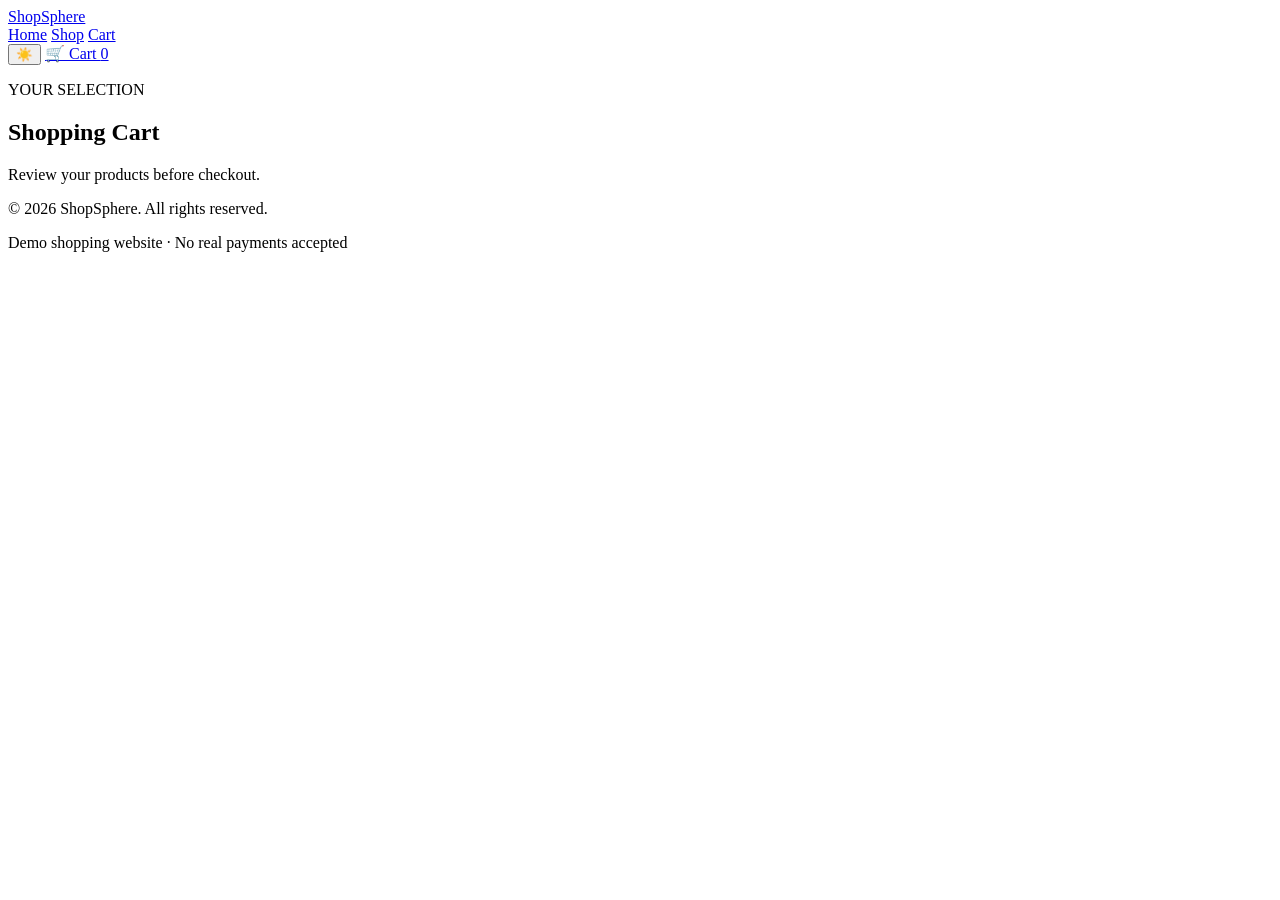
==== cart.html @ d8e747f8 "Initial ShopSphere project upload" ====
<!DOCTYPE html>
<html lang="en">
<head>
    <meta charset="UTF-8">
    <meta name="viewport" content="width=device-width, initial-scale=1.0">
    <title>Shopping Cart | ShopSphere</title>
    <link rel="stylesheet" href="css/style.css">
</head>
<body>

<div class="app-container">

    <header class="header">
        <a href="index.html" class="logo">Shop<span>Sphere</span></a>

        <nav class="main-nav">
            <a href="index.html">Home</a>
            <a href="shop.html">Shop</a>
            <a href="cart.html" class="active">Cart</a>
        </nav>

        <div class="header-actions">
            <button id="theme-toggle" class="theme-toggle" aria-label="Toggle theme">☀️</button>
            <a href="cart.html" class="cart-link">
                🛒 Cart <span id="cart-count">0</span>
            </a>
        </div>
    </header>

    <main class="cart-page">

        <section class="shop-heading">
            <p class="section-label">YOUR SELECTION</p>
            <h1>Shopping Cart</h1>
            <p>Review your products before checkout.</p>
        </section>

        <section class="cart-wrapper">

            <div id="empty-cart" class="empty-cart" hidden>
                <span>🛍️</span>
                <h2>Your cart is empty</h2>
                <p>You haven't added any products yet.</p>
                <a href="shop.html" class="primary-button">
                    Explore Products
                </a>
            </div>

            <div id="cart-content" class="cart-content" hidden>

                <div class="cart-table-container">
                    <table class="cart-table">
                        <thead>
                            <tr>
                                <th>Product</th>
                                <th>Price</th>
                                <th>Quantity</th>
                                <th>Total</th>
                                <th>Action</th>
                            </tr>
                        </thead>

                        <tbody id="cart-items">
                            <!-- Cart products generated by JavaScript -->
                        </tbody>
                    </table>
                </div>

                <div class="cart-summary">

                    <h3>Order Summary</h3>

                    <div class="summary-row">
                        <span>Subtotal</span>
                        <span id="subtotal">₹0</span>
                    </div>

                    <div class="summary-row">
                        <span>Delivery Fee</span>
                        <span id="delivery-fee">₹0</span>
                    </div>

                    <div class="summary-row grand-total">
                        <span>Grand Total</span>
                        <span id="grand-total">₹0</span>
                    </div>

                    <p class="delivery-note">
                        Free delivery on orders of ₹500 or more.
                    </p>

                    <button id="checkout-button" class="checkout-button">
                        Proceed to Checkout →
                    </button>

                    <a href="shop.html" class="continue-shopping">
                        Continue Shopping
                    </a>

                </div>

            </div>

        </section>

    </main>

    <footer class="footer">
        <p>© 2026 ShopSphere. All rights reserved.</p>
        <p>Demo shopping website · No real payments accepted</p>
    </footer>

</div>

<script src="js/products.js"></script>
<script src="js/common.js"></script>
<script src="js/cart.js"></script>

</body>
</html>
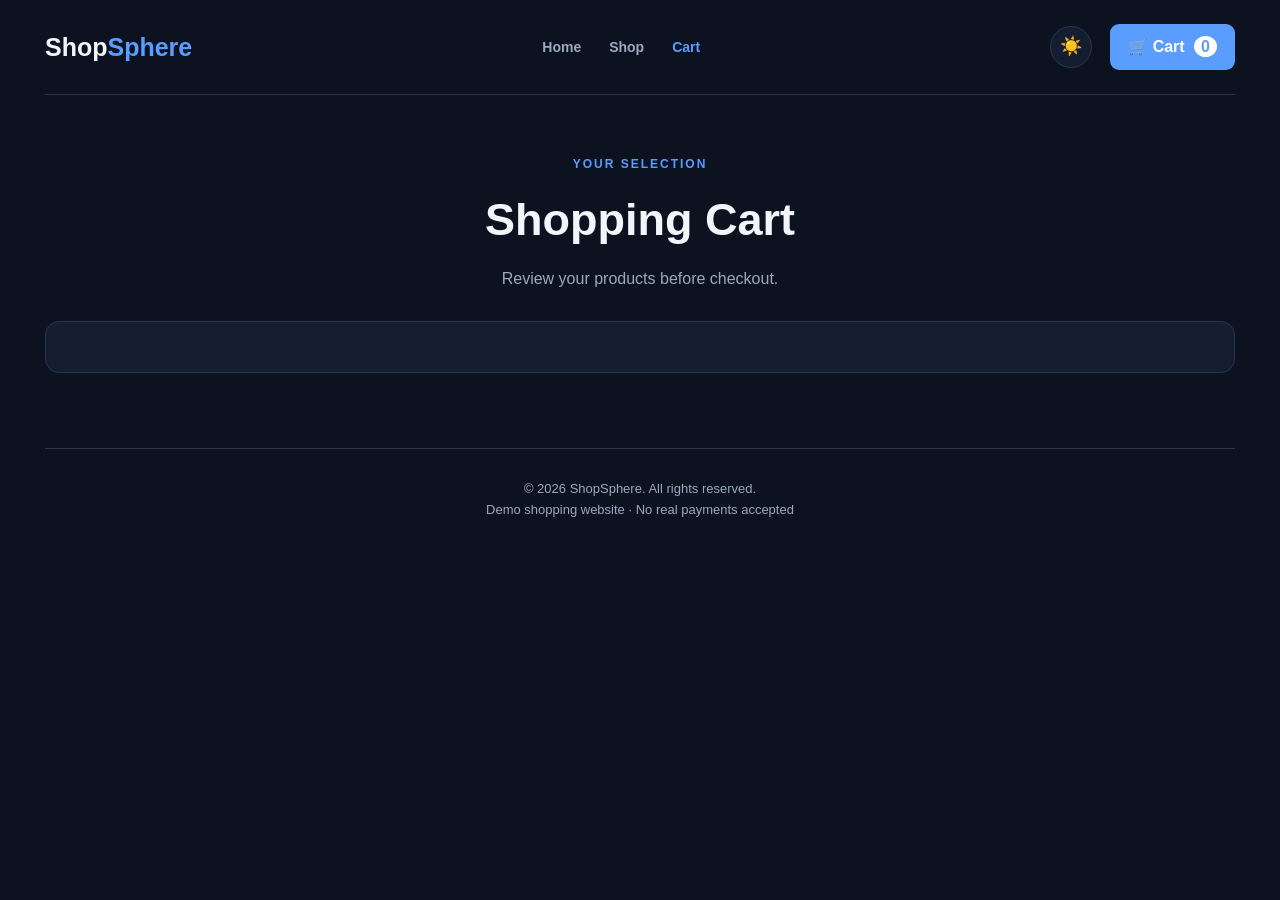
==== commit 8e080cf2: "Fix HTML formatting and update stylesheet link" ====
--- a/cart.html
+++ b/cart.html
@@ -5,7 +5,7 @@
     <meta charset="UTF-8">
     <meta name="viewport" content="width=device-width, initial-scale=1.0">
     <title>Shopping Cart | ShopSphere</title>
-    <link rel="stylesheet" href="css/style.css">
+    <link rel="stylesheet" href="style.css">
 </head>
 <body>
 
--- a/style.css
+++ b/style.css
@@ -0,0 +1,1279 @@
+
+/* =================================
+   1. GLOBAL SETTINGS
+================================= */
+
+:root {
+    --bg: #0c1220;
+    --surface: #151e30;
+    --surface-light: #202c40;
+    --text: #f2f5fa;
+    --muted: #9ba9bc;
+    --accent: #5b9cff;
+    --accent-hover: #367fe8;
+    --border: #29364b;
+    --success: #43d69b;
+    --danger: #ff6878;
+    --shadow: 0 10px 30px rgba(0, 0, 0, 0.2);
+}
+
+body.light-theme {
+    --bg: #f3f6fb;
+    --surface: #ffffff;
+    --surface-light: #eaf0f8;
+    --text: #172235;
+    --muted: #68778d;
+    --accent: #347de0;
+    --accent-hover: #2168ca;
+    --border: #dce4ef;
+    --shadow: 0 10px 30px rgba(20, 40, 70, 0.08);
+}
+
+* {
+    margin: 0;
+    padding: 0;
+    box-sizing: border-box;
+}
+
+html {
+    scroll-behavior: smooth;
+}
+
+body {
+    font-family: Arial, Helvetica, sans-serif;
+    background: var(--bg);
+    color: var(--text);
+    line-height: 1.6;
+    transition: background 0.3s, color 0.3s;
+    min-height: 100vh;
+}
+
+button,
+input,
+select {
+    font: inherit;
+}
+
+button {
+    cursor: pointer;
+}
+
+img {
+    max-width: 100%;
+    display: block;
+}
+
+a {
+    -webkit-tap-highlight-color: transparent;
+}
+
+.app-container {
+    max-width: 1250px;
+    margin: auto;
+    padding: 0 30px;
+}
+
+
+/* =================================
+   2. HEADER
+================================= */
+
+.header {
+    display: flex;
+    align-items: center;
+    justify-content: space-between;
+    gap: 20px;
+    padding: 24px 0;
+    border-bottom: 1px solid var(--border);
+}
+
+.logo {
+    font-size: 25px;
+    font-weight: 800;
+    color: var(--text);
+    text-decoration: none;
+    white-space: nowrap;
+}
+
+.logo span {
+    color: var(--accent);
+}
+
+.header-actions {
+    display: flex;
+    align-items: center;
+    gap: 18px;
+}
+
+.theme-toggle {
+    background: var(--surface);
+    border: 1px solid var(--border);
+    border-radius: 50%;
+    width: 42px;
+    height: 42px;
+    font-size: 18px;
+    color: var(--text);
+}
+
+.cart-link {
+    background: var(--accent);
+    color: white;
+    text-decoration: none;
+    padding: 10px 18px;
+    border-radius: 9px;
+    font-weight: 600;
+    white-space: nowrap;
+}
+
+.cart-link:hover {
+    background: var(--accent-hover);
+}
+
+#cart-count {
+    background: white;
+    color: var(--accent);
+    border-radius: 50%;
+    padding: 2px 7px;
+    margin-left: 5px;
+}
+
+
+/* =================================
+   3. NAVIGATION
+================================= */
+
+.main-nav {
+    display: flex;
+    align-items: center;
+    gap: 28px;
+}
+
+.main-nav a {
+    color: var(--muted);
+    text-decoration: none;
+    font-size: 14px;
+    font-weight: 600;
+    transition: color 0.2s;
+}
+
+.main-nav a:hover,
+.main-nav a.active {
+    color: var(--accent);
+}
+
+
+/* =================================
+   4. HERO SECTION
+================================= */
+
+.hero {
+    text-align: center;
+    padding: 75px 15px;
+    background: linear-gradient(
+        135deg,
+        var(--surface),
+        var(--surface-light)
+    );
+    border-radius: 18px;
+    margin: 35px 0 60px;
+}
+
+.hero-tag,
+.section-label {
+    color: var(--accent);
+    font-size: 12px;
+    font-weight: 800;
+    letter-spacing: 2px;
+}
+
+.hero h1 {
+    font-size: clamp(35px, 6vw, 58px);
+    line-height: 1.2;
+    margin: 15px 0;
+}
+
+.hero h1 span {
+    color: var(--accent);
+}
+
+.hero > p:not(.hero-tag) {
+    color: var(--muted);
+    font-size: 16px;
+}
+
+
+/* =================================
+   5. PRIMARY BUTTON
+================================= */
+
+.primary-button {
+    display: inline-block;
+    padding: 13px 24px;
+    margin-top: 25px;
+    background: var(--accent);
+    color: white;
+    text-decoration: none;
+    border-radius: 8px;
+    font-weight: 700;
+    transition: background 0.2s, transform 0.2s;
+}
+
+.primary-button:hover {
+    background: var(--accent-hover);
+    transform: translateY(-2px);
+}
+
+
+/* =================================
+   6. SECTION HEADINGS
+================================= */
+
+.products-section,
+.cart-section,
+.categories-section,
+.featured-section {
+    margin-bottom: 75px;
+}
+
+.section-heading {
+    display: flex;
+    align-items: center;
+    justify-content: space-between;
+    gap: 15px;
+    margin-bottom: 28px;
+}
+
+.section-heading h2 {
+    font-size: 27px;
+    margin-top: 5px;
+}
+
+#product-count {
+    color: var(--muted);
+    font-size: 14px;
+}
+
+
+/* =================================
+   7. CATEGORY SECTION
+================================= */
+
+.category-grid {
+    display: grid;
+    grid-template-columns: repeat(4, 1fr);
+    gap: 20px;
+}
+
+.category-card {
+    background: var(--surface);
+    border: 1px solid var(--border);
+    border-radius: 13px;
+    padding: 28px 15px;
+    text-align: center;
+    text-decoration: none;
+    color: var(--text);
+    transition: transform 0.2s, border-color 0.2s;
+}
+
+.category-card:hover {
+    transform: translateY(-5px);
+    border-color: var(--accent);
+}
+
+.category-card span {
+    font-size: 42px;
+    display: block;
+    margin-bottom: 12px;
+}
+
+.category-card h3 {
+    font-size: 15px;
+}
+
+
+/* =================================
+   8. PRODUCT GRID
+================================= */
+
+.product-grid {
+    display: grid;
+    grid-template-columns: repeat(4, minmax(0, 1fr));
+    gap: 22px;
+}
+
+.product-card {
+    background: var(--surface);
+    border: 1px solid var(--border);
+    border-radius: 14px;
+    overflow: hidden;
+    transition: transform 0.25s, border-color 0.25s;
+    min-width: 0;
+}
+
+.product-card:hover {
+    transform: translateY(-6px);
+    border-color: var(--accent);
+}
+
+.product-image {
+    height: 165px;
+    background: var(--surface-light);
+    display: flex;
+    align-items: center;
+    justify-content: center;
+    font-size: 65px;
+}
+
+.product-info {
+    padding: 18px;
+}
+
+.product-category {
+    color: var(--accent);
+    font-size: 11px;
+    text-transform: uppercase;
+    font-weight: 700;
+    letter-spacing: 1px;
+}
+
+.product-info h3 {
+    font-size: 17px;
+    margin: 7px 0;
+    overflow-wrap: anywhere;
+}
+
+.product-price {
+    font-size: 20px;
+    font-weight: 800;
+    margin: 12px 0;
+}
+
+.add-to-cart {
+    width: 100%;
+    padding: 11px;
+    border: none;
+    border-radius: 8px;
+    background: var(--accent);
+    color: white;
+    font-weight: 700;
+    transition: background 0.2s;
+}
+
+.add-to-cart:hover {
+    background: var(--accent-hover);
+}
+
+.view-details {
+    display: block;
+    text-align: center;
+    margin-top: 12px;
+    color: var(--accent);
+    text-decoration: none;
+    font-size: 13px;
+    font-weight: 700;
+}
+
+.view-details:hover,
+.view-all:hover {
+    text-decoration: underline;
+}
+
+.view-all {
+    color: var(--accent);
+    text-decoration: none;
+    font-weight: 700;
+    font-size: 14px;
+}
+
+
+/* =================================
+   9. PROMOTIONAL BANNER
+================================= */
+
+.promo-banner {
+    background: linear-gradient(
+        120deg,
+        var(--surface),
+        var(--surface-light)
+    );
+    border: 1px solid var(--border);
+    border-radius: 16px;
+    padding: 40px;
+    display: flex;
+    align-items: center;
+    justify-content: space-between;
+    gap: 25px;
+    margin-bottom: 70px;
+}
+
+.promo-banner h2 {
+    font-size: 27px;
+    margin: 10px 0;
+}
+
+.promo-banner p:not(.section-label) {
+    color: var(--muted);
+    font-size: 14px;
+}
+
+.promo-banner .primary-button {
+    margin-top: 0;
+    white-space: nowrap;
+}
+
+
+/* =================================
+   10. SHOPPING CART
+================================= */
+
+.cart-wrapper {
+    background: var(--surface);
+    border: 1px solid var(--border);
+    border-radius: 14px;
+    padding: 25px;
+}
+
+.empty-cart {
+    text-align: center;
+    padding: 45px 15px;
+}
+
+.empty-cart span {
+    font-size: 50px;
+}
+
+.empty-cart h3 {
+    margin: 12px 0 5px;
+}
+
+.empty-cart p {
+    color: var(--muted);
+}
+
+.cart-content {
+    display: flex;
+    flex-direction: column;
+    gap: 25px;
+}
+
+.cart-table-container {
+    width: 100%;
+    overflow-x: auto;
+    -webkit-overflow-scrolling: touch;
+}
+
+.cart-table {
+    width: 100%;
+    border-collapse: collapse;
+    min-width: 600px;
+}
+
+.cart-table th,
+.cart-table td {
+    padding: 16px 12px;
+    text-align: left;
+    border-bottom: 1px solid var(--border);
+}
+
+.cart-table th {
+    color: var(--muted);
+    font-size: 13px;
+}
+
+.cart-table td {
+    font-size: 14px;
+}
+
+.quantity-controls {
+    display: flex;
+    align-items: center;
+    gap: 10px;
+}
+
+.quantity-controls button {
+    width: 32px;
+    height: 32px;
+    border: 1px solid var(--border);
+    background: var(--surface-light);
+    color: var(--text);
+    border-radius: 6px;
+}
+
+.quantity-controls button:hover {
+    border-color: var(--accent);
+}
+
+.remove-button {
+    border: none;
+    background: transparent;
+    color: var(--danger);
+    font-weight: 600;
+}
+
+.cart-summary {
+    width: 100%;
+    max-width: 400px;
+    align-self: flex-end;
+    background: var(--surface-light);
+    padding: 22px;
+    border-radius: 12px;
+}
+
+.cart-summary h3 {
+    margin-bottom: 18px;
+}
+
+.summary-row {
+    display: flex;
+    justify-content: space-between;
+    gap: 12px;
+    padding: 10px 0;
+    color: var(--muted);
+}
+
+.grand-total {
+    border-top: 1px solid var(--border);
+    margin-top: 10px;
+    padding-top: 18px;
+    color: var(--text);
+    font-size: 18px;
+    font-weight: 800;
+}
+
+.checkout-button {
+    width: 100%;
+    padding: 13px;
+    background: var(--accent);
+    color: white;
+    border: none;
+    border-radius: 8px;
+    font-weight: 700;
+    margin-top: 15px;
+}
+
+.checkout-button:hover {
+    background: var(--accent-hover);
+}
+
+
+/* =================================
+   11. CHECKOUT DIALOG
+================================= */
+
+.checkout-dialog {
+    width: min(90%, 450px);
+    margin: auto;
+    padding: 0;
+    border: 1px solid var(--border);
+    border-radius: 16px;
+    background: var(--surface);
+    color: var(--text);
+}
+
+.checkout-dialog::backdrop {
+    background: rgba(0, 0, 0, 0.7);
+}
+
+.dialog-content {
+    padding: 35px;
+    text-align: center;
+    position: relative;
+}
+
+.close-dialog {
+    position: absolute;
+    right: 15px;
+    top: 10px;
+    border: none;
+    background: transparent;
+    color: var(--text);
+    font-size: 28px;
+}
+
+.success-icon {
+    display: inline-flex;
+    justify-content: center;
+    align-items: center;
+    width: 55px;
+    height: 55px;
+    background: var(--success);
+    color: #10251d;
+    border-radius: 50%;
+    font-size: 28px;
+    margin-bottom: 15px;
+}
+
+.dialog-content > p {
+    color: var(--muted);
+    margin: 10px 0 20px;
+}
+
+#checkout-details {
+    text-align: left;
+    margin: 20px 0;
+}
+
+
+/* =================================
+   12. FOOTER
+================================= */
+
+.footer {
+    text-align: center;
+    padding: 30px 10px;
+    border-top: 1px solid var(--border);
+    color: var(--muted);
+    font-size: 13px;
+}
+
+
+/* =================================
+   13. SHOP PAGE
+================================= */
+
+.shop-page {
+    padding-top: 45px;
+}
+
+.shop-heading {
+    text-align: center;
+    padding: 35px 10px;
+}
+
+.shop-heading h1 {
+    font-size: clamp(30px, 5vw, 45px);
+    margin: 10px 0;
+}
+
+.shop-heading > p:last-child {
+    color: var(--muted);
+}
+
+.shop-controls {
+    display: grid;
+    grid-template-columns: 2fr 1fr 1fr;
+    gap: 15px;
+    margin: 30px 0;
+}
+
+.shop-controls input,
+.shop-controls select {
+    width: 100%;
+    min-width: 0;
+    padding: 13px 15px;
+    background: var(--surface);
+    color: var(--text);
+    border: 1px solid var(--border);
+    border-radius: 8px;
+    font: inherit;
+    outline: none;
+}
+
+.shop-controls input:focus,
+.shop-controls select:focus {
+    border-color: var(--accent);
+}
+
+.shop-products-section {
+    margin-bottom: 75px;
+}
+
+
+/* =================================
+   14. PRODUCT DETAILS PAGE
+================================= */
+
+.product-details-page {
+    padding: 40px 0 75px;
+}
+
+.back-link {
+    display: inline-block;
+    color: var(--accent);
+    text-decoration: none;
+    font-weight: 600;
+    margin-bottom: 30px;
+}
+
+.back-link:hover {
+    text-decoration: underline;
+}
+
+.product-details {
+    display: grid;
+    grid-template-columns: 1fr 1fr;
+    gap: 55px;
+    align-items: center;
+    background: var(--surface);
+    border: 1px solid var(--border);
+    border-radius: 18px;
+    padding: 35px;
+}
+
+.product-details-image {
+    min-height: 350px;
+    display: flex;
+    justify-content: center;
+    align-items: center;
+    background: var(--surface-light);
+    border-radius: 14px;
+    font-size: 130px;
+}
+
+.product-details-info h1 {
+    font-size: 35px;
+    margin: 12px 0;
+    overflow-wrap: anywhere;
+}
+
+.details-price {
+    font-size: 28px;
+    font-weight: 800;
+    color: var(--accent);
+    margin: 15px 0;
+}
+
+.product-description {
+    color: var(--muted);
+    margin: 20px 0;
+}
+
+.delivery-info {
+    font-size: 14px;
+    color: var(--success);
+    margin-bottom: 22px;
+}
+
+.product-quantity {
+    display: block;
+    width: 100px;
+    padding: 10px;
+    margin: 8px 0 18px;
+    background: var(--surface-light);
+    color: var(--text);
+    border: 1px solid var(--border);
+    border-radius: 7px;
+}
+
+.details-add-button {
+    max-width: 300px;
+}
+
+
+/* =================================
+   15. CART PAGE
+================================= */
+
+.cart-page {
+    padding: 30px 0 75px;
+}
+
+.cart-page .shop-heading {
+    padding: 30px 10px;
+}
+
+.delivery-note {
+    color: var(--success);
+    font-size: 12px;
+    margin-top: 12px;
+}
+
+.continue-shopping {
+    display: block;
+    text-align: center;
+    margin-top: 15px;
+    color: var(--accent);
+    text-decoration: none;
+    font-size: 14px;
+    font-weight: 600;
+}
+
+.continue-shopping:hover {
+    text-decoration: underline;
+}
+
+
+/* =================================
+   16. CHECKOUT PAGE
+================================= */
+
+.checkout-page {
+    padding: 30px 0 75px;
+}
+
+.checkout-layout {
+    display: grid;
+    grid-template-columns: 1.2fr 0.8fr;
+    gap: 25px;
+    align-items: start;
+}
+
+.checkout-form-section,
+.checkout-order-section {
+    background: var(--surface);
+    border: 1px solid var(--border);
+    border-radius: 14px;
+    padding: 28px;
+    min-width: 0;
+}
+
+.checkout-form-section h2,
+.checkout-order-section h2 {
+    font-size: 22px;
+    margin-bottom: 8px;
+}
+
+.form-note {
+    color: var(--muted);
+    font-size: 14px;
+    margin-bottom: 25px;
+}
+
+.form-group {
+    margin-bottom: 20px;
+}
+
+.form-group label {
+    display: block;
+    margin-bottom: 8px;
+    font-size: 14px;
+    font-weight: 600;
+}
+
+.form-group input {
+    width: 100%;
+    padding: 13px;
+    border: 1px solid var(--border);
+    border-radius: 8px;
+    background: var(--surface-light);
+    color: var(--text);
+    font: inherit;
+}
+
+.form-group input:focus {
+    outline: 2px solid var(--accent);
+    border-color: transparent;
+}
+
+.demo-notice {
+    background: var(--surface-light);
+    border-left: 4px solid var(--accent);
+    padding: 15px;
+    border-radius: 7px;
+    margin: 25px 0;
+}
+
+.demo-notice strong {
+    color: var(--accent);
+}
+
+.demo-notice p {
+    color: var(--muted);
+    font-size: 13px;
+    margin-top: 5px;
+}
+
+.checkout-items {
+    margin: 20px 0;
+}
+
+.checkout-item {
+    display: flex;
+    justify-content: space-between;
+    gap: 12px;
+    padding: 14px 0;
+    border-bottom: 1px solid var(--border);
+    font-size: 13px;
+}
+
+.checkout-item strong {
+    white-space: nowrap;
+}
+
+.checkout-totals {
+    border-top: 1px solid var(--border);
+    padding-top: 12px;
+}
+
+.order-success {
+    text-align: center;
+    background: var(--surface);
+    border: 1px solid var(--border);
+    border-radius: 16px;
+    padding: 55px 20px;
+    margin: 30px auto;
+    max-width: 650px;
+}
+
+.order-success > span {
+    display: inline-flex;
+    align-items: center;
+    justify-content: center;
+    width: 65px;
+    height: 65px;
+    background: var(--success);
+    color: #10251d;
+    border-radius: 50%;
+    font-size: 35px;
+    margin-bottom: 20px;
+}
+
+.order-success h2 {
+    font-size: 28px;
+    margin-bottom: 12px;
+}
+
+.order-success p {
+    color: var(--muted);
+}
+
+.demo-notice-text {
+    font-size: 13px;
+    margin-top: 10px;
+}
+
+
+/* =================================
+   17. TABLET RESPONSIVENESS
+================================= */
+
+@media (max-width: 950px) {
+
+    .product-grid {
+        grid-template-columns: repeat(3, minmax(0, 1fr));
+    }
+
+    .product-details {
+        gap: 30px;
+    }
+
+    .checkout-layout {
+        grid-template-columns: 1fr 1fr;
+    }
+}
+
+@media (max-width: 850px) {
+
+    .main-nav {
+        gap: 15px;
+    }
+
+    .category-grid {
+        grid-template-columns: repeat(2, 1fr);
+    }
+
+    .promo-banner {
+        flex-direction: column;
+        align-items: flex-start;
+    }
+
+    .shop-controls {
+        grid-template-columns: 1fr 1fr;
+    }
+
+    .shop-controls input {
+        grid-column: 1 / -1;
+    }
+}
+
+
+/* =================================
+   18. MOBILE RESPONSIVENESS
+================================= */
+
+@media (max-width: 650px) {
+
+    .app-container {
+        padding: 0 16px;
+    }
+
+    /* Header */
+
+    .header {
+        flex-wrap: wrap;
+        gap: 14px;
+        padding: 18px 0;
+    }
+
+    .logo {
+        font-size: 21px;
+    }
+
+    .header-actions {
+        gap: 10px;
+    }
+
+    .theme-toggle {
+        width: 38px;
+        height: 38px;
+    }
+
+    .cart-link {
+        padding: 9px 12px;
+        font-size: 13px;
+    }
+
+    /* Navigation */
+
+    .main-nav {
+        order: 3;
+        width: 100%;
+        justify-content: center;
+        padding-top: 12px;
+        border-top: 1px solid var(--border);
+        gap: 25px;
+    }
+
+    .main-nav a {
+        font-size: 13px;
+    }
+
+    /* Hero */
+
+    .hero {
+        padding: 55px 15px;
+        margin: 25px 0 45px;
+    }
+
+    .hero h1 {
+        font-size: 36px;
+    }
+
+    .hero > p:not(.hero-tag) {
+        font-size: 14px;
+    }
+
+    /* Products */
+
+    .product-grid {
+        grid-template-columns: repeat(2, minmax(0, 1fr));
+        gap: 12px;
+    }
+
+    .product-image {
+        height: 120px;
+        font-size: 48px;
+    }
+
+    .product-info {
+        padding: 12px;
+    }
+
+    .product-info h3 {
+        font-size: 14px;
+    }
+
+    .product-price {
+        font-size: 17px;
+    }
+
+    .add-to-cart {
+        padding: 10px 6px;
+        font-size: 13px;
+    }
+
+    /* Headings */
+
+    .section-heading h2 {
+        font-size: 22px;
+    }
+
+    .section-heading {
+        margin-bottom: 18px;
+    }
+
+    /* Categories */
+
+    .category-grid {
+        gap: 12px;
+    }
+
+    .category-card {
+        padding: 20px 10px;
+    }
+
+    .category-card span {
+        font-size: 34px;
+    }
+
+    /* Promotional banner */
+
+    .promo-banner {
+        padding: 25px;
+        margin-bottom: 45px;
+    }
+
+    .promo-banner h2 {
+        font-size: 22px;
+    }
+
+    /* Shop controls */
+
+    .shop-controls {
+        grid-template-columns: 1fr;
+        gap: 12px;
+    }
+
+    .shop-controls input {
+        grid-column: auto;
+    }
+
+    /* Product details */
+
+    .product-details {
+        grid-template-columns: 1fr;
+        gap: 25px;
+        padding: 20px;
+    }
+
+    .product-details-image {
+        min-height: 230px;
+        font-size: 100px;
+    }
+
+    .product-details-info h1 {
+        font-size: 27px;
+    }
+
+    .details-price {
+        font-size: 24px;
+    }
+
+    .details-add-button {
+        max-width: 100%;
+    }
+
+    /* Cart */
+
+    .cart-wrapper {
+        padding: 14px;
+    }
+
+    .cart-summary {
+        max-width: 100%;
+    }
+
+    .cart-table {
+        min-width: 600px;
+    }
+
+    /* Checkout */
+
+    .checkout-layout {
+        grid-template-columns: 1fr;
+        gap: 18px;
+    }
+
+    .checkout-form-section,
+    .checkout-order-section {
+        padding: 20px;
+    }
+
+    .checkout-page {
+        padding-top: 20px;
+    }
+
+    /* Footer */
+
+    .footer {
+        padding: 25px 10px;
+        font-size: 12px;
+    }
+
+    .products-section,
+    .cart-section,
+    .categories-section,
+    .featured-section {
+        margin-bottom: 50px;
+    }
+}
+
+
+/* =================================
+   19. SMALL MOBILE SCREENS
+================================= */
+
+@media (max-width: 380px) {
+
+    .app-container {
+        padding: 0 12px;
+    }
+
+    .logo {
+        font-size: 19px;
+    }
+
+    .header-actions {
+        gap: 7px;
+    }
+
+    .cart-link {
+        padding: 8px 9px;
+        font-size: 12px;
+    }
+
+    .main-nav {
+        gap: 18px;
+    }
+
+    .main-nav a {
+        font-size: 12px;
+    }
+
+    .product-grid {
+        grid-template-columns: 1fr;
+    }
+
+    .product-image {
+        height: 150px;
+        font-size: 60px;
+    }
+
+    .product-info {
+        padding: 16px;
+    }
+
+    .product-info h3 {
+        font-size: 16px;
+    }
+
+    .product-price {
+        font-size: 19px;
+    }
+
+    .category-card span {
+        font-size: 30px;
+    }
+
+    .dialog-content {
+        padding: 25px 18px;
+    }
+}
+
+
+/* =================================
+   20. ACCESSIBILITY
+================================= */
+
+button:focus-visible,
+a:focus-visible,
+input:focus-visible,
+select:focus-visible {
+    outline: 3px solid var(--accent);
+    outline-offset: 3px;
+}
+
+[hidden] {
+    display: none !important;
+}
+
+@media (prefers-reduced-motion: reduce) {
+
+    *,
+    *::before,
+    *::after {
+        scroll-behavior: auto !important;
+        transition-duration: 0.01ms !important;
+        animation-duration: 0.01ms !important;
+    }
+}
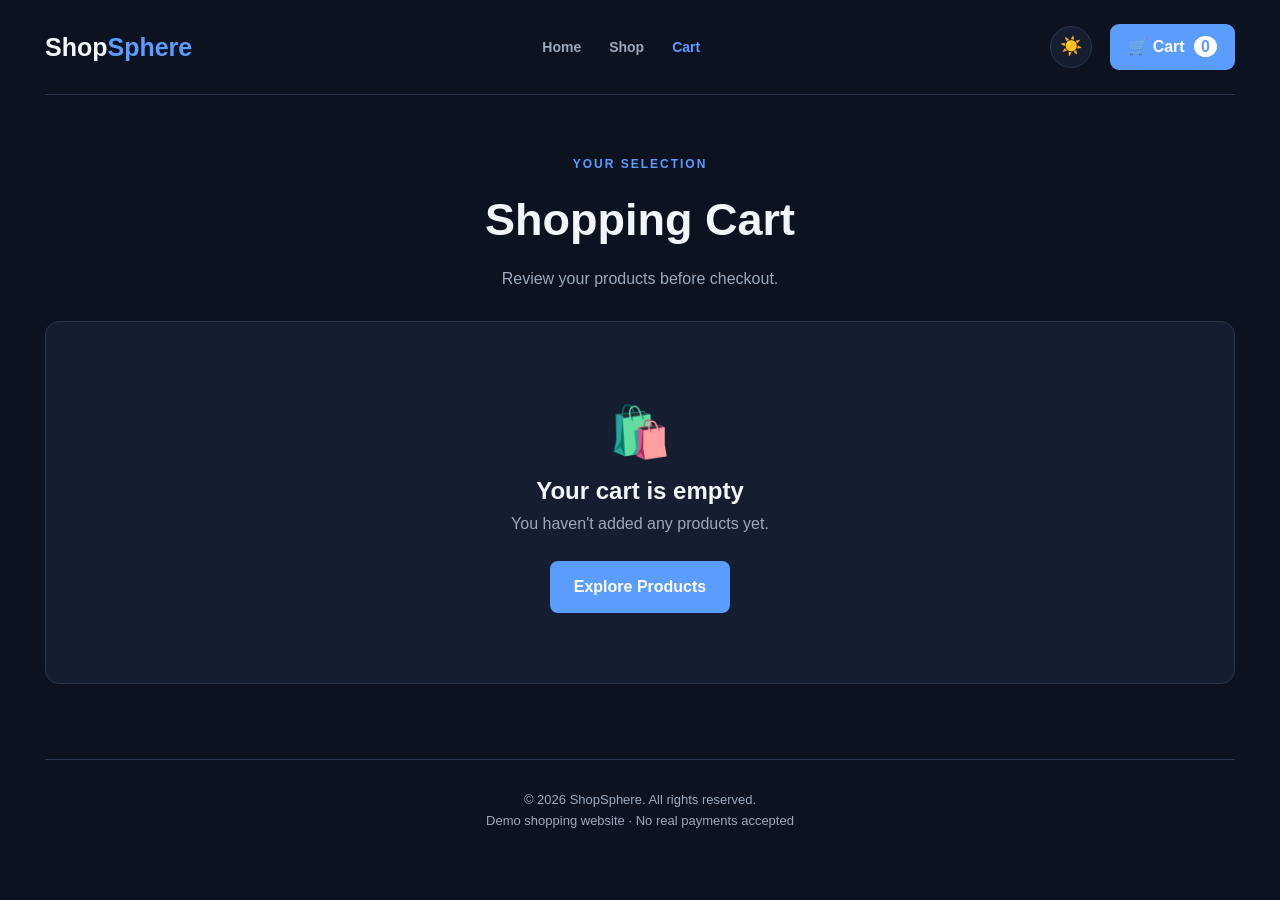
==== commit ef4a605f: "Fix HTML formatting issues in cart.html" ====
--- a/cart.html
+++ b/cart.html
@@ -113,9 +113,9 @@
 
 </div>
 
-<script src="js/products.js"></script>
-<script src="js/common.js"></script>
-<script src="js/cart.js"></script>
+<script src="products.js"></script>
+<script src="common.js"></script>
+<script src="cart.js"></script>
 
 </body>
 </html>
